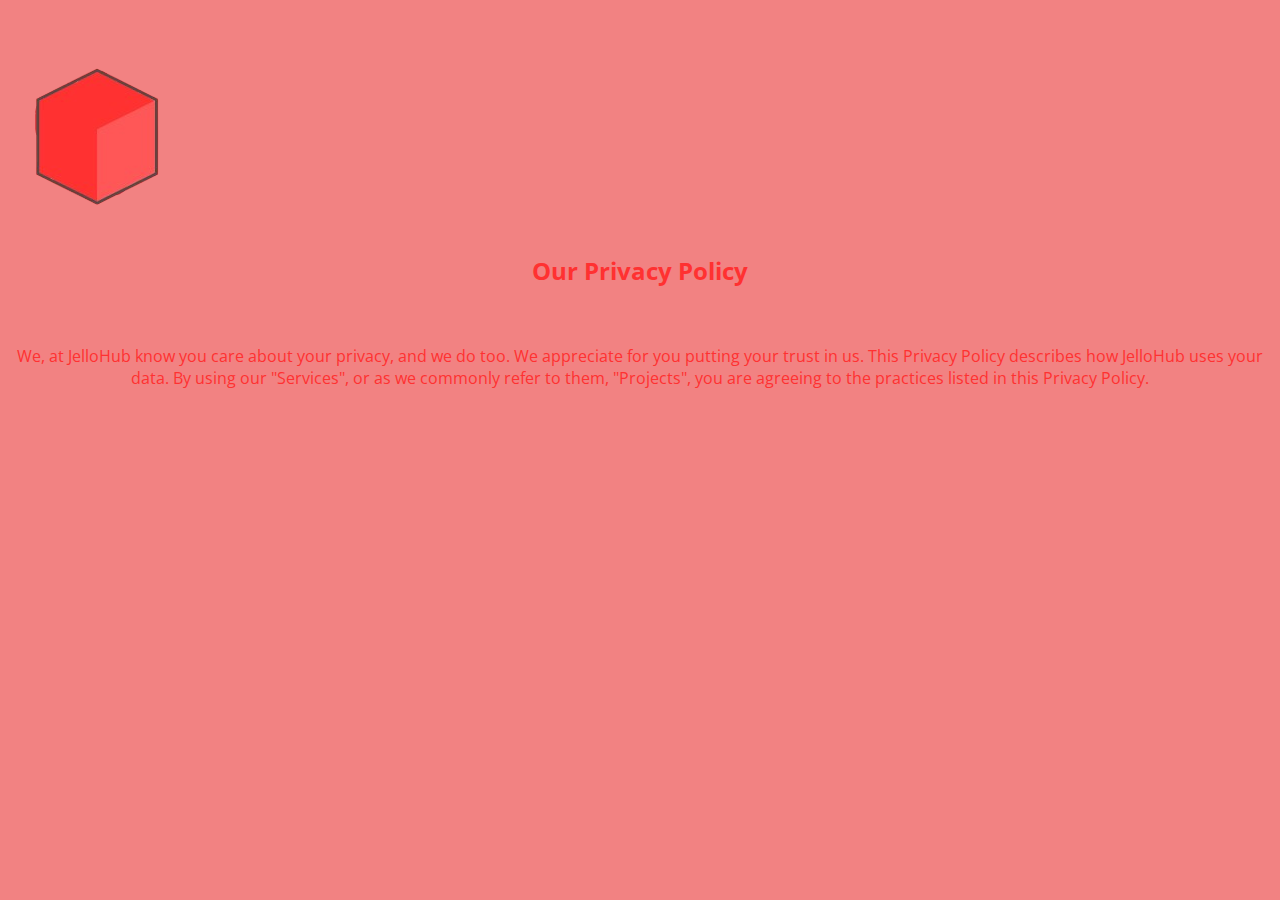
==== privacypolicy.html @ 7ff82bc9 "Create privacypolicy.html" ====
<!DOCTYPE html>
<html>

<head>
  <meta charset="utf-8">
  <meta name="viewport" content="width=device-width">
  <title>JelloHub</title>
  <link href="https://jellofile.github.io/style.css" rel="stylesheet" type="text/css" />
  <link rel="icon" type="image/x-icon" href="/logo.png">
</head>
<body>
    <div class="header">
<table><tr><td><img src='https://jellofile.github.io/logo.png'/></td><td>JelloHub<br><a style='font-size:15px;color:#f28282; margin-right:10px;' href='/home'>Home</a> <a style='font-size:15px;color:#f28282;margin-right:10px;' href='/projects'>Projects</a></td><a style='font-size:15px;color:#f28282;margin-right:10px;' href='/privacypolicy'>Privacy Policy</a></td></tr></table>
  </div>
 <div class='body'>
    <h2>Our Privacy Policy</h2><br>
   <p>We, at JelloHub know you care about your privacy, and we do too. We appreciate for you putting your trust in us. This Privacy Policy describes how JelloHub uses your data. By using our "Services", or as we commonly refer to them, "Projects", you are agreeing to the practices listed in this Privacy Policy.</p>
   <br>

  </div>
</body>
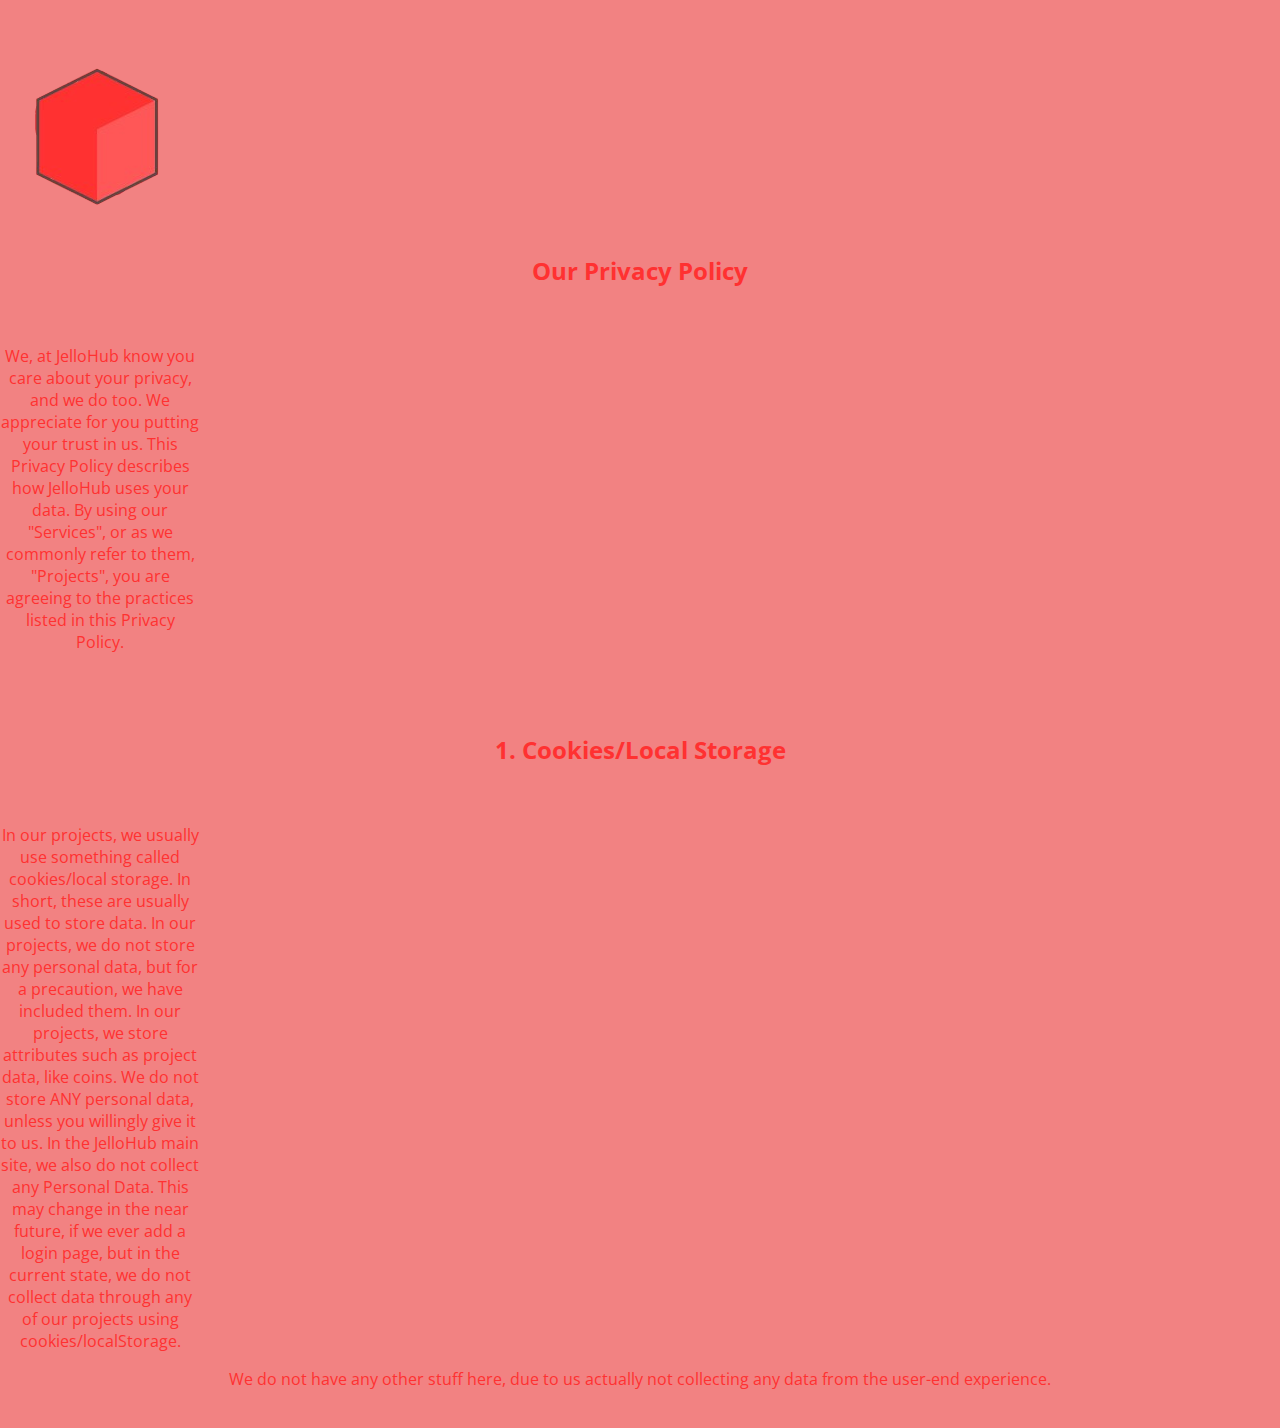
==== commit 364cd8f5: "Update privacypolicy.html" ====
--- a/privacypolicy.html
+++ b/privacypolicy.html
@@ -10,11 +10,11 @@
 </head>
 <body>
     <div class="header">
-<table><tr><td><img src='https://jellofile.github.io/logo.png'/></td><td>JelloHub<br><a style='font-size:15px;color:#f28282; margin-right:10px;' href='/home'>Home</a> <a style='font-size:15px;color:#f28282;margin-right:10px;' href='/projects'>Projects</a></td><a style='font-size:15px;color:#f28282;margin-right:10px;' href='/privacypolicy'>Privacy Policy</a></td></tr></table>
+<table><tr><td><img src='https://jellofile.github.io/logo.png'/></td><td>JelloHub<br><a style='font-size:15px;color:#f28282; margin-right:10px;' href='/'>Home</a> <a style='font-size:15px;color:#f28282;margin-right:10px;' href='/projects'>Projects</a></td><td></td><a style='font-size:15px;color:#f28282;margin-right:10px;' href='/privacypolicy'>Privacy Policy</a></td></tr></table>
   </div>
  <div class='body'>
     <h2>Our Privacy Policy</h2><br>
-   <p>We, at JelloHub know you care about your privacy, and we do too. We appreciate for you putting your trust in us. This Privacy Policy describes how JelloHub uses your data. By using our "Services", or as we commonly refer to them, "Projects", you are agreeing to the practices listed in this Privacy Policy.</p>
+   <p style='width:200px'>We, at JelloHub know you care about your privacy, and we do too. We appreciate for you putting your trust in us. This Privacy Policy describes how JelloHub uses your data. By using our "Services", or as we commonly refer to them, "Projects", you are agreeing to the practices listed in this Privacy Policy.</p><br><br><h2>1. Cookies/Local Storage</h2><br><p style='width:200px;'>In our projects, we usually use something called cookies/local storage. In short, these are usually used to store data. In our projects, we do not store any personal data, but for a precaution, we have included them. In our projects, we store attributes such as project data, like coins. We do not store ANY personal data, unless you willingly give it to us. In the JelloHub main site, we also do not collect any Personal Data. This may change in the near future, if we ever add a login page, but in the current state, we do not collect data through any of our projects using cookies/localStorage. </p><p>We do not have any other stuff here, due to us actually not collecting any data from the user-end experience.</p>
    <br>
 
   </div>
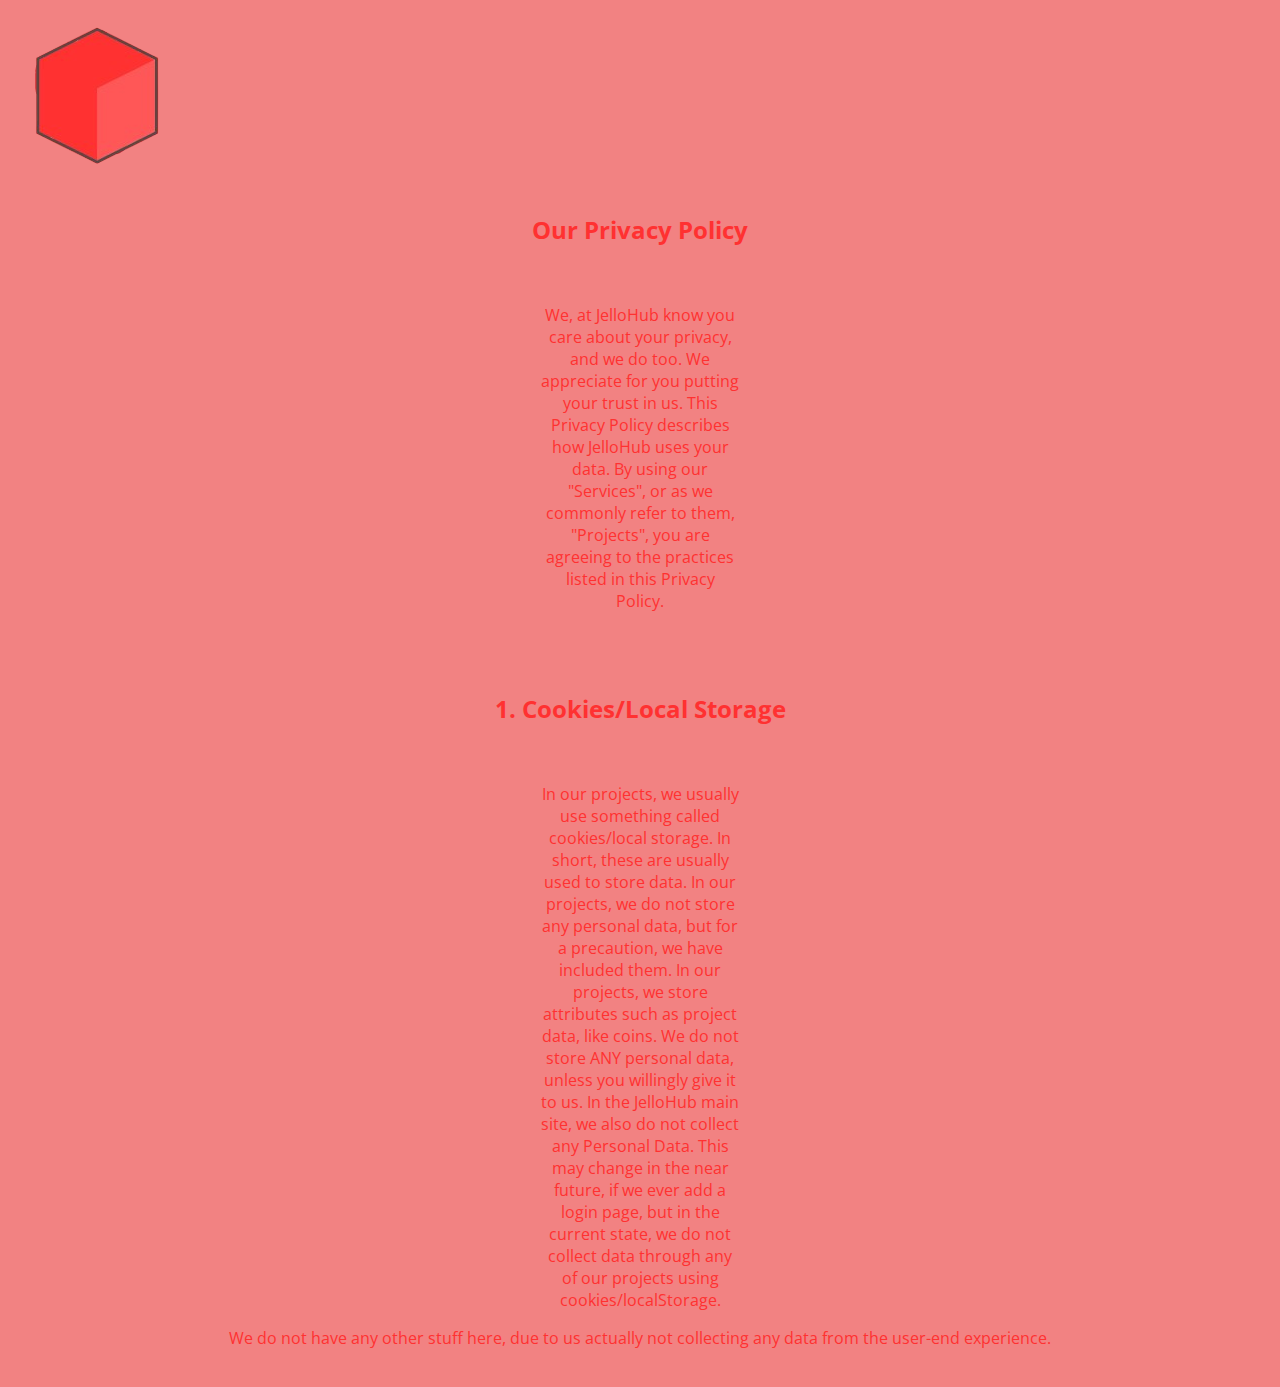
==== commit cfa9ccad: "Update privacypolicy.html" ====
--- a/privacypolicy.html
+++ b/privacypolicy.html
@@ -10,7 +10,7 @@
 </head>
 <body>
     <div class="header">
-<table><tr><td><img src='https://jellofile.github.io/logo.png'/></td><td>JelloHub<br><a style='font-size:15px;color:#f28282; margin-right:10px;' href='/'>Home</a> <a style='font-size:15px;color:#f28282;margin-right:10px;' href='/projects'>Projects</a></td><td></td><a style='font-size:15px;color:#f28282;margin-right:10px;' href='/privacypolicy'>Privacy Policy</a></td></tr></table>
+<table><tr><td><img src='https://jellofile.github.io/assets/logo.png'/></td><td>JelloHub<br><a style='font-size:15px;color:#f28282; margin-right:10px;' href='/'>Home</a> <a style='font-size:15px;color:#f28282;margin-right:10px;' href='/projects'>Projects</a><a style='font-size:15px;color:#f28282;margin-right:10px;' href='/privacypolicy'>Privacy Policy</a></td></tr></table>
   </div>
  <div class='body'>
     <h2>Our Privacy Policy</h2><br>
@@ -18,4 +18,10 @@
    <br>
 
   </div>
+  <style>
+    p{
+      margin-left:auto;
+      margin-right:auto;
+    }
+  </style>
 </body>
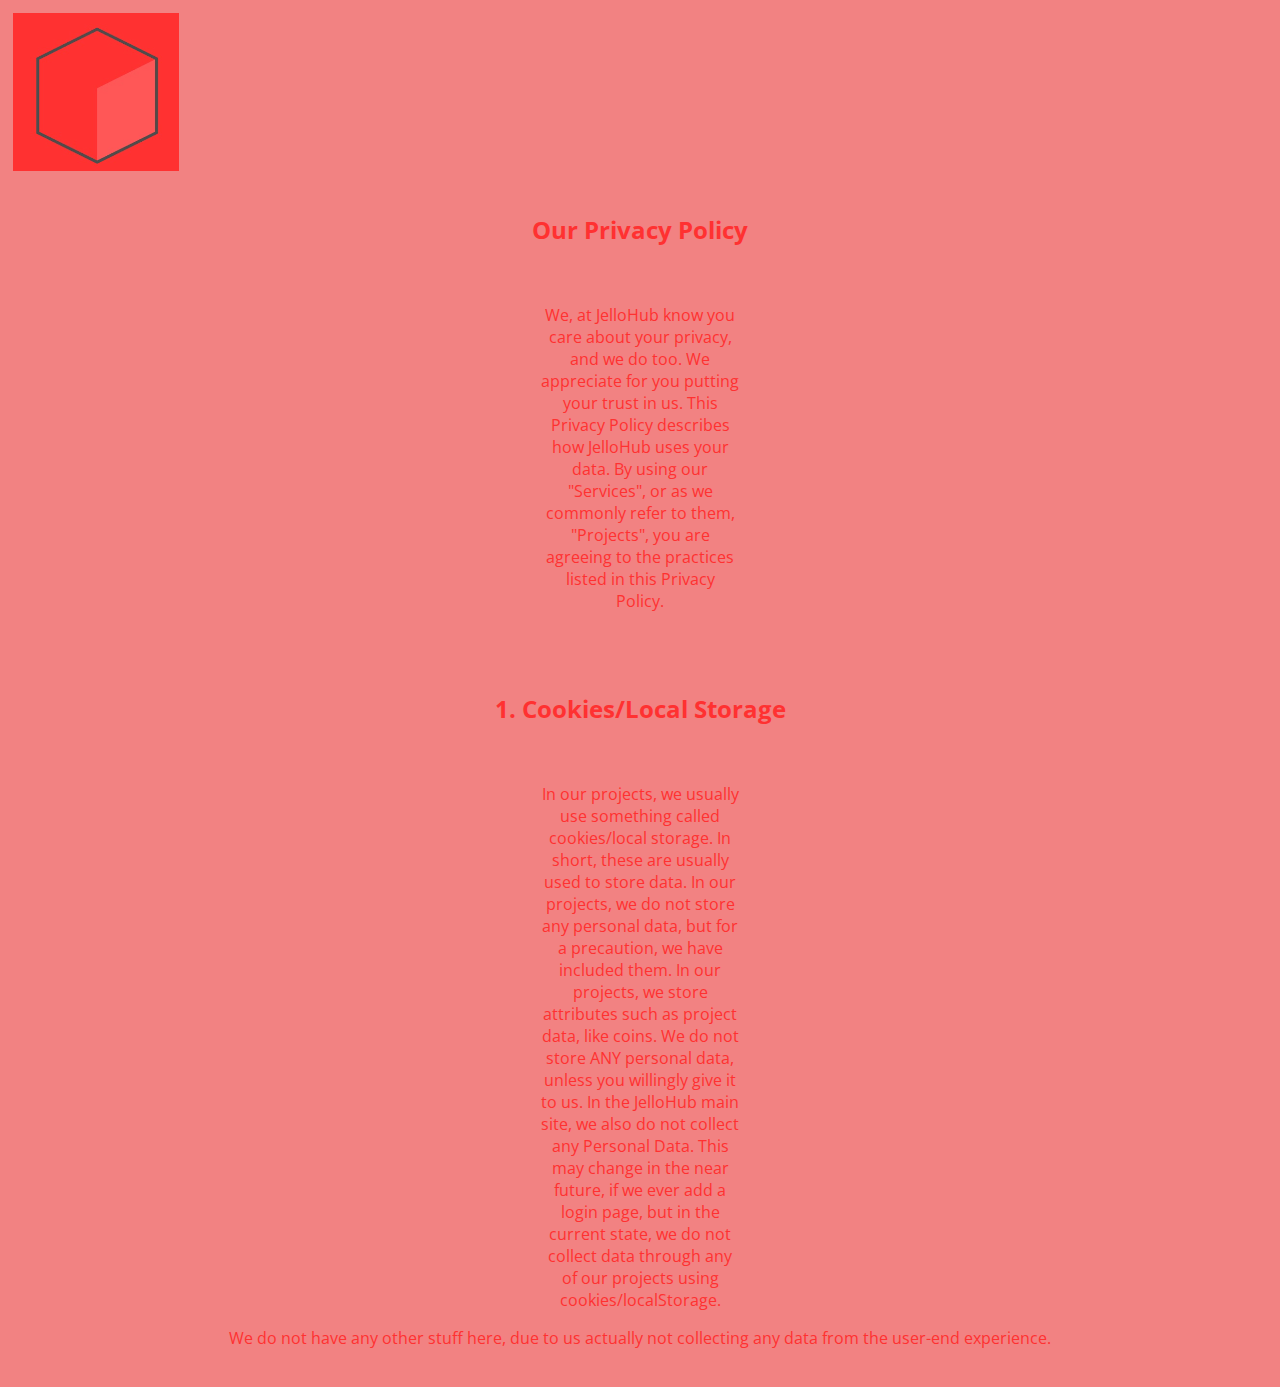
==== commit b2c04913: "Update privacypolicy.html" ====
--- a/privacypolicy.html
+++ b/privacypolicy.html
@@ -6,11 +6,11 @@
   <meta name="viewport" content="width=device-width">
   <title>JelloHub</title>
   <link href="https://jellofile.github.io/style.css" rel="stylesheet" type="text/css" />
-  <link rel="icon" type="image/x-icon" href="/logo.png">
+  <link rel="icon" type="image/x-icon" href="/assets/logo.png">
 </head>
 <body>
     <div class="header">
-<table><tr><td><img src='https://jellofile.github.io/assets/logo.png'/></td><td>JelloHub<br><a style='font-size:15px;color:#f28282; margin-right:10px;' href='/'>Home</a> <a style='font-size:15px;color:#f28282;margin-right:10px;' href='/projects'>Projects</a><a style='font-size:15px;color:#f28282;margin-right:10px;' href='/privacypolicy'>Privacy Policy</a></td></tr></table>
+<table><tr><td><img src='https://jellofile.github.io/assets/logolast.png'/></td><td>JelloHub<br><a style='font-size:15px;color:#f28282; margin-right:10px;' href='/'>Home</a> <a style='font-size:15px;color:#f28282;margin-right:10px;' href='/projects'>Projects</a><a style='font-size:15px;color:#f28282;margin-right:10px;' href='/privacypolicy'>Privacy Policy</a></td></tr></table>
   </div>
  <div class='body'>
     <h2>Our Privacy Policy</h2><br>
